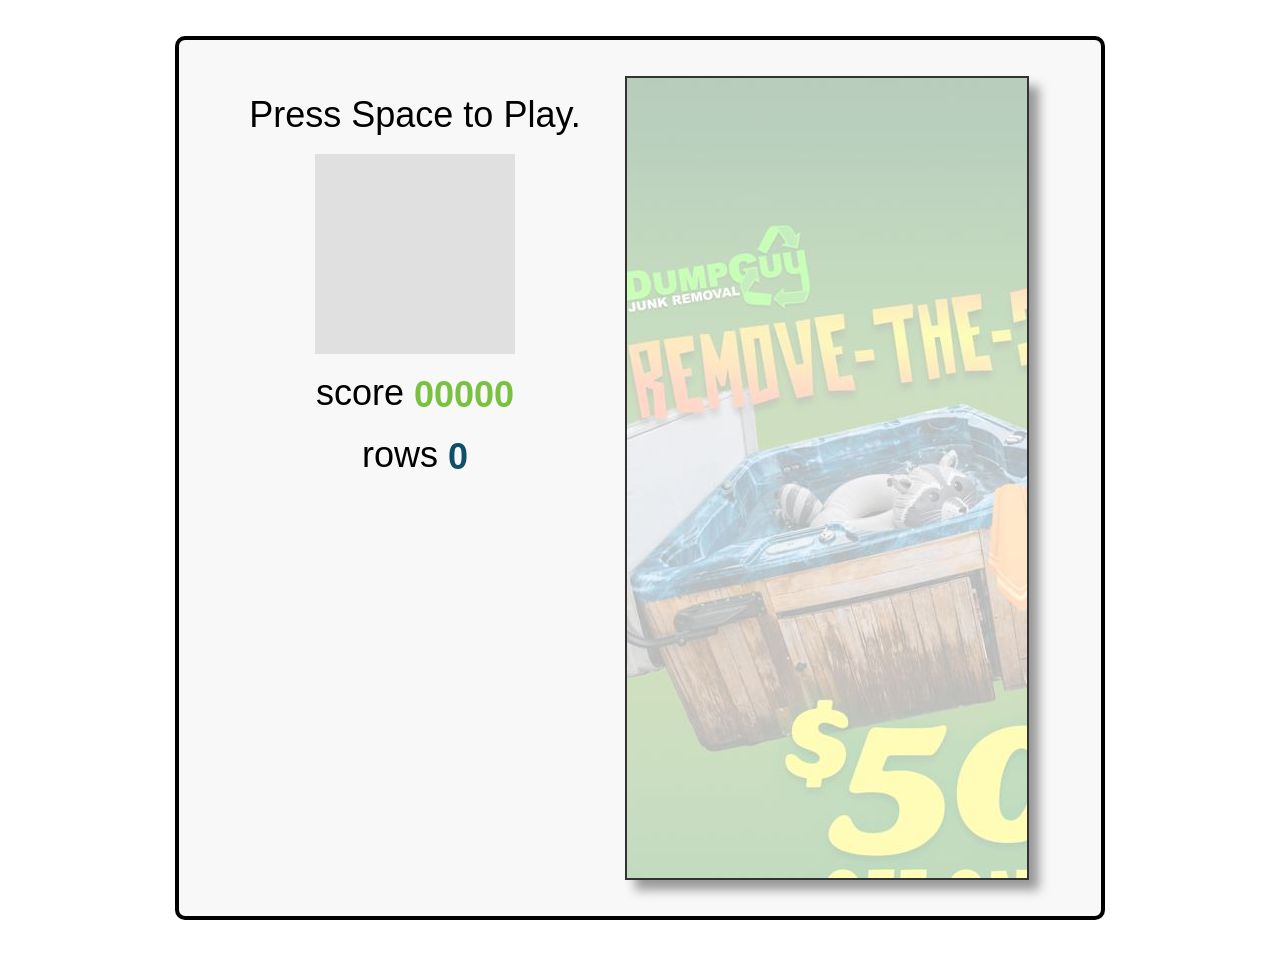
==== index.html @ fcdf2133 "implement o and i pieces" ====
<!DOCTYPE html>
<html>
<head>
  <title>Javascript Tetris</title>
  <style>
    body      { font-family: Helvetica, sans-serif; }
    #tetris   { margin: 1em auto; padding: 1em; border: 4px solid black; border-radius: 10px; background-color: #F8F8F8; }
    #stats    { display: inline-block; vertical-align: top; }
    #canvas   { display: inline-block; vertical-align: top; background: url(texture.jpg); box-shadow: 10px 10px 10px #999; border: 2px solid #333; }
    #menu     { display: inline-block; vertical-align: top; position: relative; }
    #menu p   { margin: 0.5em 0; text-align: center; }
    #menu p a { text-decoration: none; color: black; }
    #upcoming { display: block; margin: 0 auto; background-color: #E0E0E0; }
    #score    { color: #7ac142; font-weight: bold; vertical-align: middle; }
    #rows     { color: #0e4f69; font-weight: bold; vertical-align: middle; }
    #stats    { position: absolute; bottom: 0em; right: 1em; }
    @media screen and (min-width:   0px) and (min-height:   0px)  { #tetris { font-size: 0.75em; width: 250px; } #menu { width: 100px; height: 200px; } #upcoming { width:  50px; height:  50px; } #canvas { width: 100px; height: 200px; } } /* 10px chunks */
    @media screen and (min-width: 400px) and (min-height: 400px)  { #tetris { font-size: 1.00em; width: 350px; } #menu { width: 150px; height: 300px; } #upcoming { width:  75px; height:  75px; } #canvas { width: 150px; height: 300px; } } /* 15px chunks */
    @media screen and (min-width: 500px) and (min-height: 500px)  { #tetris { font-size: 1.25em; width: 450px; } #menu { width: 200px; height: 400px; } #upcoming { width: 100px; height: 100px; } #canvas { width: 200px; height: 400px; } } /* 20px chunks */
    @media screen and (min-width: 600px) and (min-height: 600px)  { #tetris { font-size: 1.50em; width: 550px; } #menu { width: 250px; height: 500px; } #upcoming { width: 125px; height: 125px; } #canvas { width: 250px; height: 500px; } } /* 25px chunks */
    @media screen and (min-width: 700px) and (min-height: 700px)  { #tetris { font-size: 1.75em; width: 650px; } #menu { width: 300px; height: 600px; } #upcoming { width: 150px; height: 150px; } #canvas { width: 300px; height: 600px; } } /* 30px chunks */
    @media screen and (min-width: 800px) and (min-height: 800px)  { #tetris { font-size: 2.00em; width: 750px; } #menu { width: 350px; height: 700px; } #upcoming { width: 175px; height: 175px; } #canvas { width: 350px; height: 700px; } } /* 35px chunks */
    @media screen and (min-width: 900px) and (min-height: 900px)  { #tetris { font-size: 2.25em; width: 850px; } #menu { width: 400px; height: 800px; } #upcoming { width: 200px; height: 200px; } #canvas { width: 400px; height: 800px; } } /* 40px chunks */
  </style>
</head>

<body>

  <div id="tetris">
    <div id="menu">
      <p id="start"><a href="javascript:play();">Press Space to Play.</a></p>
      <p><canvas id="upcoming"></canvas></p>
      <p>score <span id="score">00000</span></p>
      <p>rows <span id="rows">0</span></p>
    </div>
    <canvas id="canvas">
      Sorry, this example cannot be run because your browser does not support the &lt;canvas&gt; element
    </canvas>
  </div>

  <script src="stats.js"></script>
  <script>

    //-------------------------------------------------------------------------
    // base helper methods
    //-------------------------------------------------------------------------

    function get(id)        { return document.getElementById(id);  }
    function hide(id)       { get(id).style.visibility = 'hidden'; }
    function show(id)       { get(id).style.visibility = null;     }
    function html(id, html) { get(id).innerHTML = html;            }

    function timestamp()           { return new Date().getTime();                             }
    function random(min, max)      { return (min + (Math.random() * (max - min)));            }
    function randomChoice(choices) { return choices[Math.round(random(0, choices.length-1))]; }

    if (!window.requestAnimationFrame) { // http://paulirish.com/2011/requestanimationframe-for-smart-animating/
      window.requestAnimationFrame = window.webkitRequestAnimationFrame ||
                                     window.mozRequestAnimationFrame    ||
                                     window.oRequestAnimationFrame      ||
                                     window.msRequestAnimationFrame     ||
                                     function(callback, element) {
                                       window.setTimeout(callback, 1000 / 60);
                                     }
    }

    //-------------------------------------------------------------------------
    // game constants
    //-------------------------------------------------------------------------

    var KEY     = { ESC: 27, SPACE: 32, LEFT: 37, UP: 38, RIGHT: 39, DOWN: 40 },
        DIR     = { UP: 0, RIGHT: 1, DOWN: 2, LEFT: 3, MIN: 0, MAX: 3 },
        stats   = new Stats(),
        canvas  = get('canvas'),
        ctx     = canvas.getContext('2d'),
        ucanvas = get('upcoming'),
        uctx    = ucanvas.getContext('2d'),
        speed   = { start: 0.6, decrement: 0.005, min: 0.1 }, // how long before piece drops by 1 row (seconds)
        nx      = 10, // width of tetris court (in blocks)
        ny      = 20, // height of tetris court (in blocks)
        nu      = 5;  // width/height of upcoming preview (in blocks)

    //-------------------------------------------------------------------------
    // game variables (initialized during reset)
    //-------------------------------------------------------------------------

    var dx, dy,        // pixel size of a single tetris block
        blocks,        // 2 dimensional array (nx*ny) representing tetris court - either empty block or occupied by a 'piece'
        actions,       // queue of user actions (inputs)
        playing,       // true|false - game is in progress
        dt,            // time since starting this game
        current,       // the current piece
        next,          // the next piece
        score,         // the current score
        vscore,        // the currently displayed score (it catches up to score in small chunks - like a spinning slot machine)
        rows,          // number of completed rows in the current game
        step;          // how long before current piece drops by 1 row

    //-------------------------------------------------------------------------
    // tetris pieces
    //
    // blocks: each element represents a rotation of the piece (0, 90, 180, 270)
    //         each element is a 16 bit integer where the 16 bits represent
    //         a 4x4 set of blocks, e.g. j.blocks[0] = 0x44C0
    //
    //             0100 = 0x4 << 3 = 0x4000
    //             0100 = 0x4 << 2 = 0x0400
    //             1100 = 0xC << 1 = 0x00C0
    //             0000 = 0x0 << 0 = 0x0000
    //                               ------
    //                               0x44C0
    //
    //-------------------------------------------------------------------------

    var iImages = [];
    for (var ii = 1; ii <= 4; ii++) {
      (function(n) {
        var img = new Image();
        img.src = 'images/i/i_' + n + '.png';
        img.onload = function() { invalidate(); invalidateNext(); };
        iImages.push(img);
      })(ii);
    }

    var oImages = [];
    for (var oi = 1; oi <= 4; oi++) {
      (function(n) {
        var img = new Image();
        img.src = 'images/o/o_' + n + '.png';
        img.onload = function() { invalidate(); invalidateNext(); };
        oImages.push(img);
      })(oi);
    }

    var i = { size: 4, blocks: [0x0F00, 0x2222, 0x00F0, 0x4444], color: '#007e19', images: iImages, spawnDir: 1,
      imageRot: [
        [[0,0,0,0], [0,1,2,3], [0,0,0,0], [0,0,0,0]], // horizontal 1 2 3 4
        [[0,0,0,0], [0,0,1,0], [0,0,2,0], [0,0,3,0]], // vertical 1 2 3 4
        [[0,0,0,0], [0,0,0,0], [3,2,1,0], [0,0,0,0]], // horizontal 4 3 2 1
        [[0,3,0,0], [0,2,0,0], [0,1,0,0], [0,0,0,0]]  // vertical 4 3 2 1
      ]
    };
    var j = { size: 3, blocks: [0x44C0, 0x8E00, 0x6440, 0x0E20], color: '#7ac142'   };
    var l = { size: 3, blocks: [0x4460, 0x0E80, 0xC440, 0x2E00], color: 'orange' };
    var o = { size: 2, blocks: [0xCC00, 0xCC00, 0xCC00, 0xCC00], color: 'yellow', images: oImages,
      imageRot: [
        [[0, 1], [2, 3]], // 1 2 / 3 4
        [[2, 0], [3, 1]], // 3 1 / 4 2
        [[3, 2], [1, 0]], // 4 3 / 2 1
        [[1, 3], [0, 2]]  // 2 4 / 1 3
      ]
    };
    var s = { size: 3, blocks: [0x06C0, 0x8C40, 0x6C00, 0x4620], color: 'green'  };
    var t = { size: 3, blocks: [0x0E40, 0x4C40, 0x4E00, 0x4640], color: 'purple' };
    var z = { size: 3, blocks: [0x0C60, 0x4C80, 0xC600, 0x2640], color: 'red'    };

    //------------------------------------------------
    // do the bit manipulation and iterate through each
    // occupied block (x,y) for a given piece
    //------------------------------------------------
    function eachblock(type, x, y, dir, fn) {
      var bit, result, row = 0, col = 0, blocks = type.blocks[dir];
      for(bit = 0x8000 ; bit > 0 ; bit = bit >> 1) {
        if (blocks & bit) {
          fn(x + col, y + row, col, row);
        }
        if (++col === 4) {
          col = 0;
          ++row;
        }
      }
    }

    //-----------------------------------------------------
    // check if a piece can fit into a position in the grid
    //-----------------------------------------------------
    function occupied(type, x, y, dir) {
      var result = false
      eachblock(type, x, y, dir, function(x, y) {
        if ((x < 0) || (x >= nx) || (y < 0) || (y >= ny) || getBlock(x,y))
          result = true;
      });
      return result;
    }

    function unoccupied(type, x, y, dir) {
      return !occupied(type, x, y, dir);
    }

    //-----------------------------------------
    // start with 4 instances of each piece and
    // pick randomly until the 'bag is empty'
    //-----------------------------------------
    var pieces = [];
    function randomPiece() {
      if (pieces.length == 0)
        pieces = [i,i,i,i,j,j,j,j,l,l,l,l,o,o,o,o,s,s,s,s,t,t,t,t,z,z,z,z];
      var type = pieces.splice(random(0, pieces.length-1), 1)[0];
      return { type: type, dir: type.spawnDir !== undefined ? type.spawnDir : DIR.UP, x: Math.round(random(0, nx - type.size)), y: 0 };
    }


    //-------------------------------------------------------------------------
    // GAME LOOP
    //-------------------------------------------------------------------------

    function run() {

      showStats(); // initialize FPS counter
      addEvents(); // attach keydown and resize events

      var last = now = timestamp();
      function frame() {
        now = timestamp();
        update(Math.min(1, (now - last) / 1000.0)); // using requestAnimationFrame have to be able to handle large delta's caused when it 'hibernates' in a background or non-visible tab
        draw();
        stats.update();
        last = now;
        requestAnimationFrame(frame, canvas);
      }

      resize(); // setup all our sizing information
      reset();  // reset the per-game variables
      frame();  // start the first frame

    }

    function showStats() {
      stats.domElement.id = 'stats';
      get('menu').appendChild(stats.domElement);
    }

    function addEvents() {
      document.addEventListener('keydown', keydown, false);
      window.addEventListener('resize', resize, false);
    }

    function resize(event) {
      canvas.width   = canvas.clientWidth;  // set canvas logical size equal to its physical size
      canvas.height  = canvas.clientHeight; // (ditto)
      ucanvas.width  = ucanvas.clientWidth;
      ucanvas.height = ucanvas.clientHeight;
      dx = canvas.width  / nx; // pixel size of a single tetris block
      dy = canvas.height / ny; // (ditto)
      invalidate();
      invalidateNext();
    }

    function keydown(ev) {
      var handled = false;
      if (playing) {
        switch(ev.keyCode) {
          case KEY.LEFT:   actions.push(DIR.LEFT);  handled = true; break;
          case KEY.RIGHT:  actions.push(DIR.RIGHT); handled = true; break;
          case KEY.UP:     actions.push(DIR.UP);    handled = true; break;
          case KEY.DOWN:   actions.push(DIR.DOWN);  handled = true; break;
          case KEY.ESC:    lose();                  handled = true; break;
        }
      }
      else if (ev.keyCode == KEY.SPACE) {
        play();
        handled = true;
      }
      if (handled)
        ev.preventDefault(); // prevent arrow keys from scrolling the page (supported in IE9+ and all other browsers)
    }

    //-------------------------------------------------------------------------
    // GAME LOGIC
    //-------------------------------------------------------------------------

    function play() { hide('start'); reset();          playing = true;  }
    function lose() { show('start'); setVisualScore(); playing = false; }

    function setVisualScore(n)      { vscore = n || score; invalidateScore(); }
    function setScore(n)            { score = n; setVisualScore(n);  }
    function addScore(n)            { score = score + n;   }
    function clearScore()           { setScore(0); }
    function clearRows()            { setRows(0); }
    function setRows(n)             { rows = n; step = Math.max(speed.min, speed.start - (speed.decrement*rows)); invalidateRows(); }
    function addRows(n)             { setRows(rows + n); }
    function getBlock(x,y)          { return (blocks && blocks[x] ? blocks[x][y] : null); }
    function setBlock(x,y,type)     { blocks[x] = blocks[x] || []; blocks[x][y] = type; invalidate(); }
    function clearBlocks()          { blocks = []; invalidate(); }
    function clearActions()         { actions = []; }
    function setCurrentPiece(piece) { current = piece || randomPiece(); invalidate();     }
    function setNextPiece(piece)    { next    = piece || randomPiece(); invalidateNext(); }

    function reset() {
      dt = 0;
      clearActions();
      clearBlocks();
      clearRows();
      clearScore();
      setCurrentPiece(next);
      setNextPiece();
    }

    function update(idt) {
      if (playing) {
        if (vscore < score)
          setVisualScore(vscore + 1);
        handle(actions.shift());
        dt = dt + idt;
        if (dt > step) {
          dt = dt - step;
          drop();
        }
      }
    }

    function handle(action) {
      switch(action) {
        case DIR.LEFT:  move(DIR.LEFT);  break;
        case DIR.RIGHT: move(DIR.RIGHT); break;
        case DIR.UP:    rotate();        break;
        case DIR.DOWN:  drop();          break;
      }
    }

    function move(dir) {
      var x = current.x, y = current.y;
      switch(dir) {
        case DIR.RIGHT: x = x + 1; break;
        case DIR.LEFT:  x = x - 1; break;
        case DIR.DOWN:  y = y + 1; break;
      }
      if (unoccupied(current.type, x, y, current.dir)) {
        current.x = x;
        current.y = y;
        invalidate();
        return true;
      }
      else {
        return false;
      }
    }

    function rotate() {
      var newdir = (current.dir == DIR.MAX ? DIR.MIN : current.dir + 1);
      if (unoccupied(current.type, current.x, current.y, newdir)) {
        current.dir = newdir;
        invalidate();
      }
    }

    function drop() {
      if (!move(DIR.DOWN)) {
        addScore(10);
        dropPiece();
        removeLines();
        setCurrentPiece(next);
        setNextPiece(randomPiece());
        clearActions();
        if (occupied(current.type, current.x, current.y, current.dir)) {
          lose();
        }
      }
    }

    function cellImageIndex(type, col, row, dir) {
      if (type.imageRot)
        return type.imageRot[dir][row][col];
      return row * 2 + col;
    }

    function dropPiece() {
      eachblock(current.type, current.x, current.y, current.dir, function(x, y, col, row) {
        if (current.type.images)
          setBlock(x, y, {
            type: current.type,
            imageIndex: cellImageIndex(current.type, col, row, current.dir),
            imageRotation: current.type.imageRot ? current.dir : undefined
          });
        else
          setBlock(x, y, current.type);
      });
    }

    function removeLines() {
      var x, y, complete, n = 0;
      for(y = ny ; y > 0 ; --y) {
        complete = true;
        for(x = 0 ; x < nx ; ++x) {
          if (!getBlock(x, y))
            complete = false;
        }
        if (complete) {
          removeLine(y);
          y = y + 1; // recheck same line
          n++;
        }
      }
      if (n > 0) {
        addRows(n);
        addScore(100*Math.pow(2,n-1)); // 1: 100, 2: 200, 3: 400, 4: 800
      }
    }

    function removeLine(n) {
      var x, y;
      for(y = n ; y >= 0 ; --y) {
        for(x = 0 ; x < nx ; ++x)
          setBlock(x, y, (y == 0) ? null : getBlock(x, y-1));
      }
    }

    //-------------------------------------------------------------------------
    // RENDERING
    //-------------------------------------------------------------------------

    var invalid = {};

    function invalidate()         { invalid.court  = true; }
    function invalidateNext()     { invalid.next   = true; }
    function invalidateScore()    { invalid.score  = true; }
    function invalidateRows()     { invalid.rows   = true; }

    function draw() {
      ctx.save();
      ctx.lineWidth = 1;
      ctx.translate(0.5, 0.5); // for crisp 1px black lines
      drawCourt();
      drawNext();
      drawScore();
      drawRows();
      ctx.restore();
    }

    function drawCourt() {
      if (invalid.court) {
        ctx.clearRect(0, 0, canvas.width, canvas.height);
        if (playing)
          drawPiece(ctx, current.type, current.x, current.y, current.dir);
        var x, y, block;
        for(y = 0 ; y < ny ; y++) {
          for (x = 0 ; x < nx ; x++) {
            if (block = getBlock(x,y)) {
              var type = block.type || block;
              drawBlock(ctx, x, y, type.color);
              if (block.imageIndex !== undefined && type.images) {
                var cellImg = type.images[block.imageIndex];
                if (cellImg && cellImg.complete)
                  drawBlockImage(ctx, cellImg, x, y, block.imageRotation);
              }
              else if (type.image && type.image.complete && isPieceImageOrigin(block, x, y))
                drawPieceImage(ctx, type, x, y);
            }
          }
        }
        ctx.strokeRect(0, 0, nx*dx - 1, ny*dy - 1); // court boundary
        invalid.court = false;
      }
    }

    function drawNext() {
      if (invalid.next) {
        var padding = (nu - next.type.size) / 2; // half-arsed attempt at centering next piece display
        uctx.save();
        uctx.translate(0.5, 0.5);
        uctx.clearRect(0, 0, nu*dx, nu*dy);
        drawPiece(uctx, next.type, padding, padding, next.dir);
        uctx.strokeStyle = 'black';
        uctx.strokeRect(0, 0, nu*dx - 1, nu*dy - 1);
        uctx.restore();
        invalid.next = false;
      }
    }

    function drawScore() {
      if (invalid.score) {
        html('score', ("00000" + Math.floor(vscore)).slice(-5));
        invalid.score = false;
      }
    }

    function drawRows() {
      if (invalid.rows) {
        html('rows', rows);
        invalid.rows = false;
      }
    }

    function drawPiece(ctx, type, x, y, dir) {
      eachblock(type, x, y, dir, function(bx, by, col, row) {
        drawBlock(ctx, bx, by, type.color);
        if (type.images) {
          var cellImg = type.images[cellImageIndex(type, col, row, dir)];
          if (cellImg && cellImg.complete)
            drawBlockImage(ctx, cellImg, bx, by, type.imageRot ? dir : undefined);
        }
      });
      if (type.image && type.image.complete)
        drawPieceImage(ctx, type, x, y);
    }

    function isPieceImageOrigin(block, x, y) {
      if (getBlock(x - 1, y) === block) return false;
      if (getBlock(x, y - 1) === block) return false;
      return true;
    }

    function drawPieceImage(ctx, type, x, y) {
      ctx.drawImage(type.image, x * dx, y * dy, type.size * dx, type.size * dy);
    }

    function drawBlockImage(ctx, image, x, y, rotation) {
      var px = x * dx, py = y * dy;
      if (rotation) {
        ctx.save();
        ctx.translate(px + dx / 2, py + dy / 2);
        ctx.rotate(rotation * Math.PI / 2);
        ctx.drawImage(image, -dx / 2, -dy / 2, dx, dy);
        ctx.restore();
      }
      else {
        ctx.drawImage(image, px, py, dx, dy);
      }
    }

    function drawBlock(ctx, x, y, color) {
      ctx.fillStyle = color;
      ctx.fillRect(x*dx, y*dy, dx, dy);
      ctx.strokeRect(x*dx, y*dy, dx, dy)
    }

    //-------------------------------------------------------------------------
    // FINALLY, lets run the game
    //-------------------------------------------------------------------------

    run();

  </script>

</body>
</html>
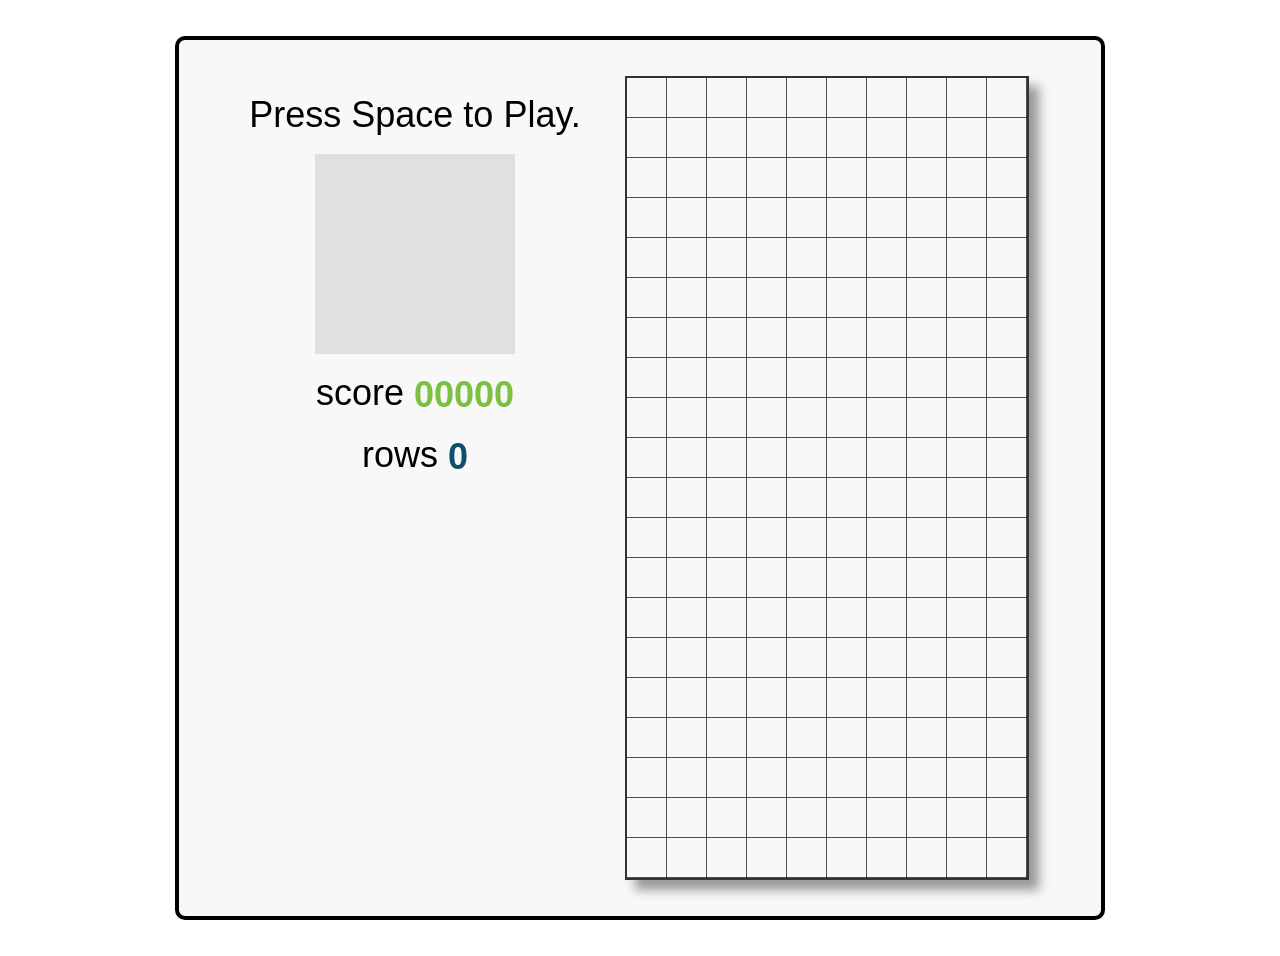
==== commit 2e66ed01: "full image support" ====
--- a/index.html
+++ b/index.html
@@ -6,7 +6,8 @@
     body      { font-family: Helvetica, sans-serif; }
     #tetris   { margin: 1em auto; padding: 1em; border: 4px solid black; border-radius: 10px; background-color: #F8F8F8; }
     #stats    { display: inline-block; vertical-align: top; }
-    #canvas   { display: inline-block; vertical-align: top; background: url(texture.jpg); box-shadow: 10px 10px 10px #999; border: 2px solid #333; }
+    #canvas   { display: inline-block; vertical-align: top; background: url(texture.png); background-position: top left;
+      background-size: contain; box-shadow: 10px 10px 10px #999; border: 2px solid #333; }
     #menu     { display: inline-block; vertical-align: top; position: relative; }
     #menu p   { margin: 0.5em 0; text-align: center; }
     #menu p a { text-decoration: none; color: black; }
@@ -122,6 +123,27 @@
       })(ii);
     }
 
+
+    var jImages = [];
+    for (var ii = 1; ii <= 4; ii++) {
+      (function(n) {
+        var img = new Image();
+        img.src = 'images/j/j_' + n + '.png';
+        img.onload = function() { invalidate(); invalidateNext(); };
+        jImages.push(img);
+      })(ii);
+    }
+
+    var lImages = [];
+    for (var ii = 1; ii <= 4; ii++) {
+      (function(n) {
+        var img = new Image();
+        img.src = 'images/l/l_' + n + '.png';
+        img.onload = function() { invalidate(); invalidateNext(); };
+        lImages.push(img);
+      })(ii);
+    }
+
     var oImages = [];
     for (var oi = 1; oi <= 4; oi++) {
       (function(n) {
@@ -132,6 +154,36 @@
       })(oi);
     }
 
+    var sImages = [];
+    for (var si = 1; si <= 4; si++) {
+      (function(n) {
+        var img = new Image();
+        img.src = 'images/s/s_' + n + '.png';
+        img.onload = function() { invalidate(); invalidateNext(); };
+        sImages.push(img);
+      })(si);
+    }
+
+    var tImages = [];
+    for (var ti = 1; ti <= 4; ti++) {
+      (function(n) {
+        var img = new Image();
+        img.src = 'images/t/t_' + n + '.png';
+        img.onload = function() { invalidate(); invalidateNext(); };
+        tImages.push(img);
+      })(ti);
+    }
+
+    var zImages = [];
+    for (var zi = 1; zi <= 4; zi++) {
+      (function(n) {
+        var img = new Image();
+        img.src = 'images/z/z_' + n + '.png';
+        img.onload = function() { invalidate(); invalidateNext(); };
+        zImages.push(img);
+      })(zi);
+    }
+
     var i = { size: 4, blocks: [0x0F00, 0x2222, 0x00F0, 0x4444], color: '#007e19', images: iImages, spawnDir: 1,
       imageRot: [
         [[0,0,0,0], [0,1,2,3], [0,0,0,0], [0,0,0,0]], // horizontal 1 2 3 4
@@ -140,9 +192,23 @@
         [[0,3,0,0], [0,2,0,0], [0,1,0,0], [0,0,0,0]]  // vertical 4 3 2 1
       ]
     };
-    var j = { size: 3, blocks: [0x44C0, 0x8E00, 0x6440, 0x0E20], color: '#7ac142'   };
-    var l = { size: 3, blocks: [0x4460, 0x0E80, 0xC440, 0x2E00], color: 'orange' };
-    var o = { size: 2, blocks: [0xCC00, 0xCC00, 0xCC00, 0xCC00], color: 'yellow', images: oImages,
+    var j = { size: 3, blocks: [0x44C0, 0x8E00, 0x6440, 0x0E20], color: '#7ac142', images: jImages, spawnDir: 0,
+      imageRot: [
+        [[0,0,0], [0,1,0], [2,3,0]],
+        [[2,0,0], [3,1,0], [0,0,0]], 
+        [[0,3,2], [0,1,0], [0,0,0]],
+        [[0,0,0], [0,1,3], [0,0,2]] 
+      ]
+    };
+    var l = { size: 3, blocks: [0x4460, 0x0E80, 0xC440, 0x2E00], color: 'orange' , images: lImages, spawnDir: 0,
+      imageRot: [
+        [[0,0,0], [0,1,0], [0,2,3]],
+        [[0,0,0], [2,1,0], [3,0,0]], 
+        [[3,2,0], [0,1,0], [0,0,0]],
+        [[0,0,3], [0,1,2], [0,0,0]] 
+      ]
+    };
+    var o = { size: 2, blocks: [0xCC00, 0xCC00, 0xCC00, 0xCC00], color: 'yellow', images: oImages, spawnDir: 0,
       imageRot: [
         [[0, 1], [2, 3]], // 1 2 / 3 4
         [[2, 0], [3, 1]], // 3 1 / 4 2
@@ -150,9 +216,30 @@
         [[1, 3], [0, 2]]  // 2 4 / 1 3
       ]
     };
-    var s = { size: 3, blocks: [0x06C0, 0x8C40, 0x6C00, 0x4620], color: 'green'  };
-    var t = { size: 3, blocks: [0x0E40, 0x4C40, 0x4E00, 0x4640], color: 'purple' };
-    var z = { size: 3, blocks: [0x0C60, 0x4C80, 0xC600, 0x2640], color: 'red'    };
+    var s = { size: 3, blocks: [0x06C0, 0x8C40, 0x6C00, 0x4620], color: 'green', images: sImages, spawnDir: 0,
+      imageRot: [
+        [[0,0,0], [0,0,1], [2,3,0]],
+        [[2,0,0], [3,0,0], [0,1,0]], 
+        [[0,3,2], [1,0,0], [0,0,0]],
+        [[0,1,0], [0,0,3], [0,0,2]] 
+      ]
+    };
+    var t = { size: 3, blocks: [0x0E40, 0x4C40, 0x4E00, 0x4640], color: 'purple', images: tImages, spawnDir: 0,
+      imageRot: [
+        [[0,0,0], [0,1,2], [0,3,0]],
+        [[0,0,0], [3,1,0], [0,2,0]], 
+        [[0,3,0], [2,1,0], [0,0,0]],
+        [[0,2,0], [0,1,3], [0,0,0]] 
+      ]
+    };
+    var z = { size: 3, blocks: [0x0C60, 0x4C80, 0xC600, 0x2640], color: 'red', images: zImages, spawnDir: 0,
+      imageRot: [
+        [[0,0,0], [0,1,0], [0,2,3]],
+        [[0,0,0], [2,1,0], [3,0,0]], 
+        [[3,2,0], [0,1,0], [0,0,0]],
+        [[0,0,3], [0,1,2], [0,0,0]] 
+      ]
+    };
 
     //------------------------------------------------
     // do the bit manipulation and iterate through each
@@ -364,13 +451,21 @@
       return row * 2 + col;
     }
 
+    function cellRotation(type, dir) {
+      if (!type.imageRot)
+        return undefined;
+      if (type.spawnDir !== undefined)
+        return (dir - type.spawnDir + 4) % 4;
+      return dir;
+    }
+
     function dropPiece() {
       eachblock(current.type, current.x, current.y, current.dir, function(x, y, col, row) {
         if (current.type.images)
           setBlock(x, y, {
             type: current.type,
             imageIndex: cellImageIndex(current.type, col, row, current.dir),
-            imageRotation: current.type.imageRot ? current.dir : undefined
+            imageRotation: cellRotation(current.type, current.dir)
           });
         else
           setBlock(x, y, current.type);
@@ -487,7 +582,7 @@
         if (type.images) {
           var cellImg = type.images[cellImageIndex(type, col, row, dir)];
           if (cellImg && cellImg.complete)
-            drawBlockImage(ctx, cellImg, bx, by, type.imageRot ? dir : undefined);
+            drawBlockImage(ctx, cellImg, bx, by, cellRotation(type, dir));
         }
       });
       if (type.image && type.image.complete)
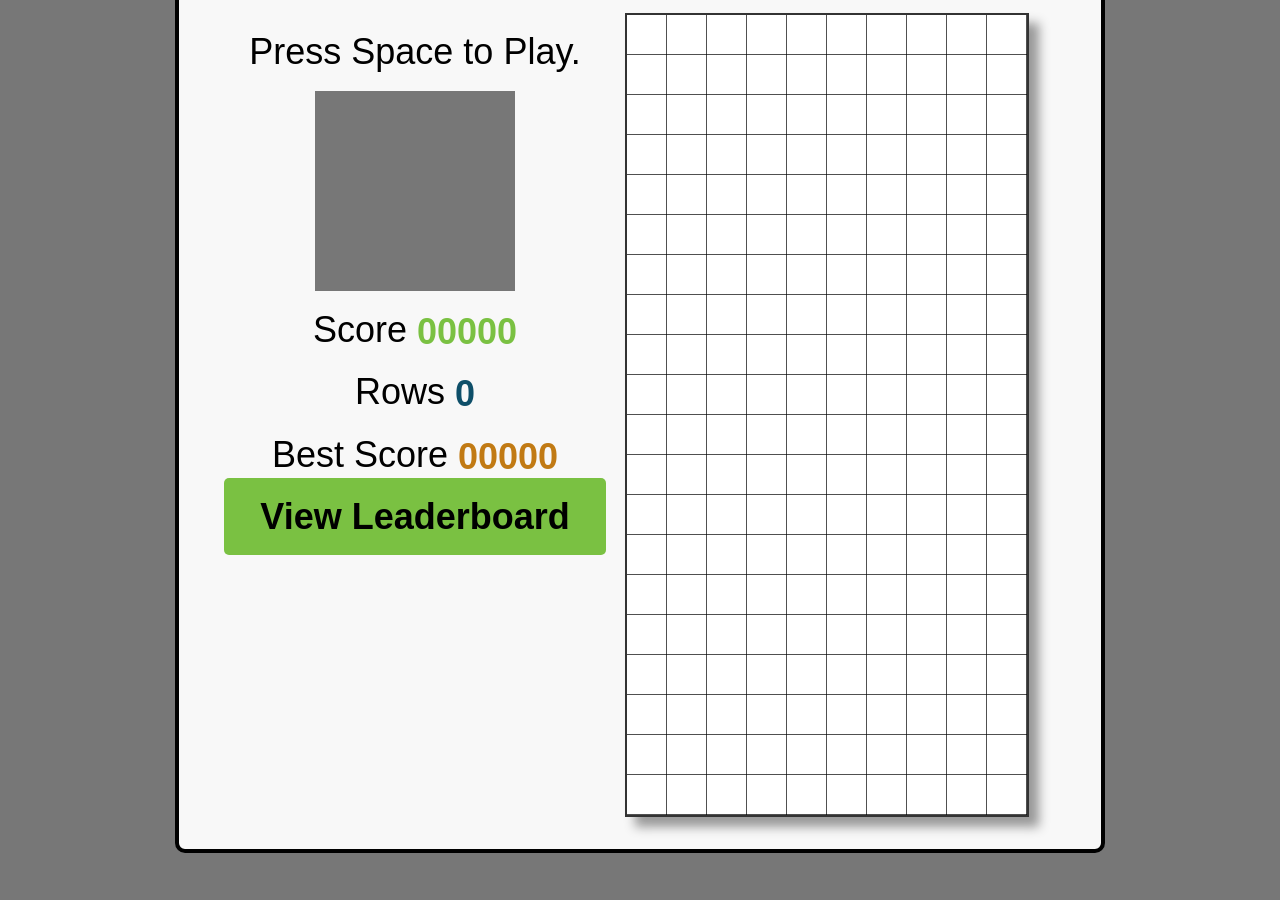
==== commit c1b2d454: "Added pause, highscore and rearanged styling" ====
--- a/index.html
+++ b/index.html
@@ -2,27 +2,7 @@
 <html>
 <head>
   <title>Javascript Tetris</title>
-  <style>
-    body      { font-family: Helvetica, sans-serif; }
-    #tetris   { margin: 1em auto; padding: 1em; border: 4px solid black; border-radius: 10px; background-color: #F8F8F8; }
-    #stats    { display: inline-block; vertical-align: top; }
-    #canvas   { display: inline-block; vertical-align: top; background: url(texture.png); background-position: top left;
-      background-size: contain; box-shadow: 10px 10px 10px #999; border: 2px solid #333; }
-    #menu     { display: inline-block; vertical-align: top; position: relative; }
-    #menu p   { margin: 0.5em 0; text-align: center; }
-    #menu p a { text-decoration: none; color: black; }
-    #upcoming { display: block; margin: 0 auto; background-color: #E0E0E0; }
-    #score    { color: #7ac142; font-weight: bold; vertical-align: middle; }
-    #rows     { color: #0e4f69; font-weight: bold; vertical-align: middle; }
-    #stats    { position: absolute; bottom: 0em; right: 1em; }
-    @media screen and (min-width:   0px) and (min-height:   0px)  { #tetris { font-size: 0.75em; width: 250px; } #menu { width: 100px; height: 200px; } #upcoming { width:  50px; height:  50px; } #canvas { width: 100px; height: 200px; } } /* 10px chunks */
-    @media screen and (min-width: 400px) and (min-height: 400px)  { #tetris { font-size: 1.00em; width: 350px; } #menu { width: 150px; height: 300px; } #upcoming { width:  75px; height:  75px; } #canvas { width: 150px; height: 300px; } } /* 15px chunks */
-    @media screen and (min-width: 500px) and (min-height: 500px)  { #tetris { font-size: 1.25em; width: 450px; } #menu { width: 200px; height: 400px; } #upcoming { width: 100px; height: 100px; } #canvas { width: 200px; height: 400px; } } /* 20px chunks */
-    @media screen and (min-width: 600px) and (min-height: 600px)  { #tetris { font-size: 1.50em; width: 550px; } #menu { width: 250px; height: 500px; } #upcoming { width: 125px; height: 125px; } #canvas { width: 250px; height: 500px; } } /* 25px chunks */
-    @media screen and (min-width: 700px) and (min-height: 700px)  { #tetris { font-size: 1.75em; width: 650px; } #menu { width: 300px; height: 600px; } #upcoming { width: 150px; height: 150px; } #canvas { width: 300px; height: 600px; } } /* 30px chunks */
-    @media screen and (min-width: 800px) and (min-height: 800px)  { #tetris { font-size: 2.00em; width: 750px; } #menu { width: 350px; height: 700px; } #upcoming { width: 175px; height: 175px; } #canvas { width: 350px; height: 700px; } } /* 35px chunks */
-    @media screen and (min-width: 900px) and (min-height: 900px)  { #tetris { font-size: 2.25em; width: 850px; } #menu { width: 400px; height: 800px; } #upcoming { width: 200px; height: 200px; } #canvas { width: 400px; height: 800px; } } /* 40px chunks */
-  </style>
+  <link rel="stylesheet" href="style.css">
 </head>
 
 <body>
@@ -31,12 +11,19 @@
     <div id="menu">
       <p id="start"><a href="javascript:play();">Press Space to Play.</a></p>
       <p><canvas id="upcoming"></canvas></p>
-      <p>score <span id="score">00000</span></p>
-      <p>rows <span id="rows">0</span></p>
+      <p>Score <span id="score">00000</span></p>
+      <p>Rows <span id="rows">0</span></p>
+      <p>Best Score <span id="high-score">00000</span></p>
+
+
+      <p><a href="javascript:toggleScoreView();" id="score-view-toggle" class="button">View Leaderboard</a></p>
     </div>
     <canvas id="canvas">
       Sorry, this example cannot be run because your browser does not support the &lt;canvas&gt; element
     </canvas>
+
+    <div id="leaderboard" class="leaderboard" style="display: none;"></div>
+
   </div>
 
   <script src="stats.js"></script>
@@ -89,6 +76,7 @@
         blocks,        // 2 dimensional array (nx*ny) representing tetris court - either empty block or occupied by a 'piece'
         actions,       // queue of user actions (inputs)
         playing,       // true|false - game is in progress
+        paused,        // true|false - game is paused
         dt,            // time since starting this game
         current,       // the current piece
         next,          // the next piece
@@ -336,12 +324,18 @@
     function keydown(ev) {
       var handled = false;
       if (playing) {
-        switch(ev.keyCode) {
-          case KEY.LEFT:   actions.push(DIR.LEFT);  handled = true; break;
-          case KEY.RIGHT:  actions.push(DIR.RIGHT); handled = true; break;
-          case KEY.UP:     actions.push(DIR.UP);    handled = true; break;
-          case KEY.DOWN:   actions.push(DIR.DOWN);  handled = true; break;
-          case KEY.ESC:    lose();                  handled = true; break;
+        if (ev.keyCode == KEY.SPACE) {
+          togglePause();
+          handled = true;
+        }
+        else if (!paused) {
+          switch(ev.keyCode) {
+            case KEY.LEFT:   actions.push(DIR.LEFT);  handled = true; break;
+            case KEY.RIGHT:  actions.push(DIR.RIGHT); handled = true; break;
+            case KEY.UP:     actions.push(DIR.UP);    handled = true; break;
+            case KEY.DOWN:   actions.push(DIR.DOWN);  handled = true; break;
+            case KEY.ESC:    lose();                  handled = true; break;
+          }
         }
       }
       else if (ev.keyCode == KEY.SPACE) {
@@ -356,8 +350,94 @@
     // GAME LOGIC
     //-------------------------------------------------------------------------
 
-    function play() { hide('start'); reset();          playing = true;  }
-    function lose() { show('start'); setVisualScore(); playing = false; }
+    function play() { hide('start'); reset(); paused = false; playing = true;  }
+    function togglePause() {
+      if (!playing)
+        return;
+      paused = !paused;
+      if (paused) {
+        clearActions();
+        html('start', '<a href="javascript:togglePause();">Press Space to Resume.</a>');
+        show('start');
+        hide('canvas');
+        hide('upcoming');
+      }
+      else {
+        html('start', '<a href="javascript:play();">Press Space to Play.</a>');
+        hide('start');
+        show('canvas');
+        show('upcoming');
+      }
+    }
+    function lose() {
+      show('start');
+      html('start', '<a href="javascript:play();">Press Space to Play.</a>');
+      setVisualScore();
+      paused = false;
+      playing = false;
+      var saved = saveGameResult(score, rows);
+      renderScoreViews(saved);
+    }
+
+    //-------------------------------------------------------------------------
+    // score persistence (localStorage)
+    //-------------------------------------------------------------------------
+
+    var SCORE_STORAGE_KEY = 'tetris_scores_v1',
+        LEADERBOARD_SIZE  = 10,
+        showingLeaderboard = false;
+
+    function loadScores() {
+      try {
+        var raw = localStorage.getItem(SCORE_STORAGE_KEY);
+        return raw ? JSON.parse(raw) : { highScore: 0, highRows: 0, leaderboard: [] };
+      }
+      catch (e) {
+        return { highScore: 0, highRows: 0, leaderboard: [] };
+      }
+    }
+
+    function saveGameResult(finalScore, finalRows) {
+      var data = loadScores();
+      if (finalScore > data.highScore) {
+        data.highScore = finalScore;
+        data.highRows = finalRows;
+      }
+      data.leaderboard.push({ score: finalScore, rows: finalRows, at: Date.now() });
+      data.leaderboard.sort(function(a, b) { return b.score - a.score; });
+      data.leaderboard = data.leaderboard.slice(0, LEADERBOARD_SIZE);
+      localStorage.setItem(SCORE_STORAGE_KEY, JSON.stringify(data));
+      return data;
+    }
+
+    function formatScore(n) {
+      return ("00000" + Math.floor(n)).slice(-5);
+    }
+
+    function formatLeaderboardDate(at) {
+      var d = new Date(at);
+      return (d.getMonth() + 1) + '/' + d.getDate();
+    }
+
+    function renderScoreViews(data) {
+      html('high-score', formatScore(data.highScore));
+      var list = '', i, entry;
+      if (data.leaderboard.length === 0)
+        list = '<li>no games yet</li>';
+      else {
+        for (i = 0; i < data.leaderboard.length; i++) {
+          entry = data.leaderboard[i];
+          list += '<li>' + formatScore(entry.score) + ' (' + entry.rows + ' rows, ' + formatLeaderboardDate(entry.at) + ')</li>';
+        }
+      }
+      html('leaderboard', '<h4>Leaderboard</h4><ol>' + list + '</ol>');
+    }
+
+    function toggleScoreView() {
+      showingLeaderboard = !showingLeaderboard;
+      get('leaderboard').style.display = showingLeaderboard ? 'block' : 'none';
+      html('score-view-toggle', showingLeaderboard ? 'Hide Leaderboard' : 'View Leaderboard');
+    }
 
     function setVisualScore(n)      { vscore = n || score; invalidateScore(); }
     function setScore(n)            { score = n; setVisualScore(n);  }
@@ -384,7 +464,7 @@
     }
 
     function update(idt) {
-      if (playing) {
+      if (playing && !paused) {
         if (vscore < score)
           setVisualScore(vscore + 1);
         handle(actions.shift());
@@ -623,6 +703,7 @@
     // FINALLY, lets run the game
     //-------------------------------------------------------------------------
 
+    renderScoreViews(loadScores());
     run();
 
   </script>
--- a/style.css
+++ b/style.css
@@ -0,0 +1,290 @@
+body {
+  font-family: Helvetica, sans-serif;
+  display: flex;
+  justify-content: center;
+  align-items: center;
+  height: 90vh;
+  background-color: #777777;
+}
+
+.button {
+    background-color: #7ac142;
+    color: #000;
+    padding: 0.5em 1em;
+    border-radius: 5px;
+    text-decoration: none;
+    font-weight: bold;
+    font-size: 1em;
+    cursor: pointer;
+}
+
+ol {
+    margin: 10px;
+}
+
+#tetris {
+  margin: 1em auto;
+  padding: 1em;
+  border: 4px solid black;
+  border-radius: 10px;
+  background-color: #F8F8F8;
+  position: relative;
+}
+
+#stats {
+  display: inline-block;
+  vertical-align: top;
+  position: absolute;
+  bottom: 0em;
+  right: 1em;
+}
+
+#canvas {
+  display: inline-block;
+  vertical-align: top;
+  background-color: white;
+  background-image: url(images/texture.png);
+  background-position: top left;
+  background-size: contain;
+  box-shadow: 10px 10px 10px #999;
+  border: 2px solid #333;
+
+  position: absolute;
+  top: 1em;
+  right: 2em;
+  z-index: 1;
+  width: 300px;
+  height: 600px;
+}
+
+#menu {
+  display: inline-block;
+  vertical-align: top;
+  position: relative;
+}
+
+#menu p {
+  margin: 0.5em 0;
+  text-align: center;
+}
+
+#menu p a {
+  text-decoration: none;
+  color: black;
+}
+
+#upcoming {
+  display: block;
+  margin: 0 auto;
+  background-color: #777777;
+}
+
+#score {
+  color: #7ac142;
+  font-weight: bold;
+  vertical-align: middle;
+}
+
+#rows {
+  color: #0e4f69;
+  font-weight: bold;
+  vertical-align: middle;
+}
+
+#high-score {
+  color: #c17a14;
+  font-weight: bold;
+  vertical-align: middle;
+}
+
+#leaderboard {
+  font-size: 0.7em;
+  text-align: left;
+  /* margin: 0.5em auto; */
+  border: 2px solid #333;
+  background-color: white;
+  /* max-width: 12em; */
+  /* border: 1px solid red; */
+  position: absolute;
+  top: 2em;
+  right: 2em;
+  z-index: 2;
+  width: 250px;
+  height: 550px;
+}
+
+#leaderboard h4 {
+  margin: 0.25em 0;
+  text-align: center;
+  font-size: 1em;
+}
+
+#leaderboard ol {
+  margin: 0;
+  padding-left: 1.5em;
+}
+
+#leaderboard li {
+  margin: 0.15em 0;
+}
+
+/* 10px chunks */
+@media screen and (min-width: 0px) and (min-height: 0px) {
+  #tetris {
+    font-size: 0.75em;
+    width: 250px;
+  }
+
+  #menu {
+    width: 100px;
+    height: 200px;
+  }
+
+  #upcoming {
+    width: 50px;
+    height: 50px;
+  }
+
+  #canvas {
+    width: 100px;
+    height: 200px;
+  }
+}
+
+/* 15px chunks */
+@media screen and (min-width: 400px) and (min-height: 400px) {
+  #tetris {
+    font-size: 1.00em;
+    width: 350px;
+  }
+
+  #menu {
+    width: 150px;
+    height: 300px;
+  }
+
+  #upcoming {
+    width: 75px;
+    height: 75px;
+  }
+
+  #canvas {
+    width: 150px;
+    height: 300px;
+  }
+}
+
+/* 20px chunks */
+@media screen and (min-width: 500px) and (min-height: 500px) {
+  #tetris {
+    font-size: 1.25em;
+    width: 450px;
+  }
+
+  #menu {
+    width: 200px;
+    height: 400px;
+  }
+
+  #upcoming {
+    width: 100px;
+    height: 100px;
+  }
+
+  #canvas {
+    width: 200px;
+    height: 400px;
+  }
+}
+
+/* 25px chunks */
+@media screen and (min-width: 600px) and (min-height: 600px) {
+  #tetris {
+    font-size: 1.50em;
+    width: 550px;
+  }
+
+  #menu {
+    width: 250px;
+    height: 500px;
+  }
+
+  #upcoming {
+    width: 125px;
+    height: 125px;
+  }
+
+  #canvas {
+    width: 250px;
+    height: 500px;
+  }
+}
+
+/* 30px chunks */
+@media screen and (min-width: 700px) and (min-height: 700px) {
+  #tetris {
+    font-size: 1.75em;
+    width: 650px;
+  }
+
+  #menu {
+    width: 300px;
+    height: 600px;
+  }
+
+  #upcoming {
+    width: 150px;
+    height: 150px;
+  }
+
+  #canvas {
+    width: 300px;
+    height: 600px;
+  }
+}
+
+/* 35px chunks */
+@media screen and (min-width: 800px) and (min-height: 800px) {
+  #tetris {
+    font-size: 2.00em;
+    width: 750px;
+  }
+
+  #menu {
+    width: 350px;
+    height: 700px;
+  }
+
+  #upcoming {
+    width: 175px;
+    height: 175px;
+  }
+
+  #canvas {
+    width: 350px;
+    height: 700px;
+  }
+}
+
+/* 40px chunks */
+@media screen and (min-width: 900px) and (min-height: 900px) {
+  #tetris {
+    font-size: 2.25em;
+    width: 850px;
+  }
+
+  #menu {
+    width: 400px;
+    height: 800px;
+  }
+
+  #upcoming {
+    width: 200px;
+    height: 200px;
+  }
+
+  #canvas {
+    width: 400px;
+    height: 800px;
+  }
+}
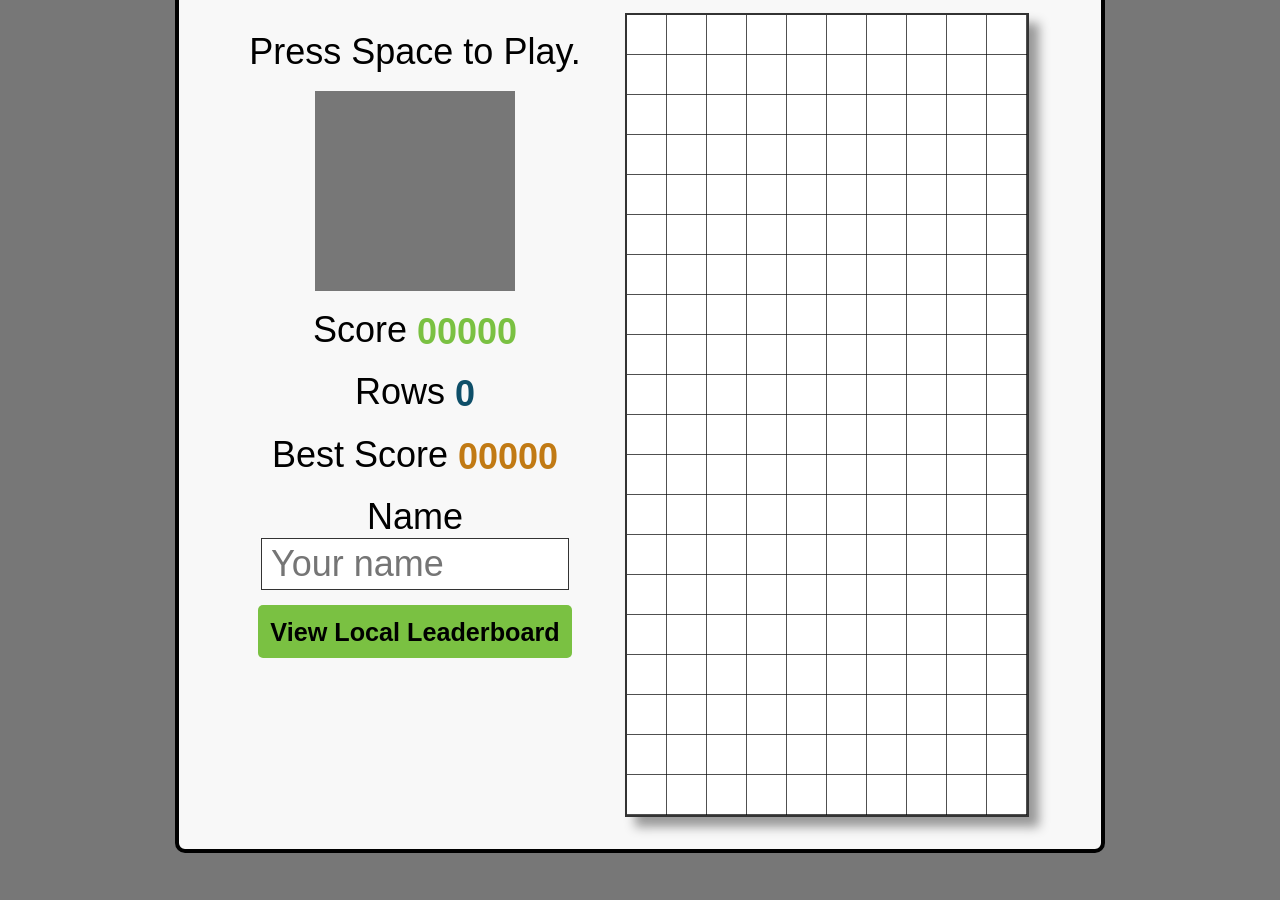
==== commit 9c995790: "Scorebaord functionality" ====
--- a/index.html
+++ b/index.html
@@ -14,9 +14,9 @@
       <p>Score <span id="score">00000</span></p>
       <p>Rows <span id="rows">0</span></p>
       <p>Best Score <span id="high-score">00000</span></p>
-
-
-      <p><a href="javascript:toggleScoreView();" id="score-view-toggle" class="button">View Leaderboard</a></p>
+      <p>Name <input type="text" id="player-name" maxlength="20" placeholder="Your name" size="12"></p>
+
+      <p><a href="javascript:toggleScoreView();" id="score-view-toggle" class="button">View Local Leaderboard</a></p>
     </div>
     <canvas id="canvas">
       Sorry, this example cannot be run because your browser does not support the &lt;canvas&gt; element
@@ -384,8 +384,27 @@
     //-------------------------------------------------------------------------
 
     var SCORE_STORAGE_KEY = 'tetris_scores_v1',
-        LEADERBOARD_SIZE  = 10,
+        PLAYER_NAME_KEY   = 'tetris_player_name',
+        LEADERBOARD_SIZE  = 100,
         showingLeaderboard = false;
+
+    function getPlayerName() {
+      var el = get('player-name');
+      var name = el ? el.value.trim() : '';
+      if (!name)
+        name = 'Anonymous';
+      try { localStorage.setItem(PLAYER_NAME_KEY, name); } catch (e) {}
+      return name;
+    }
+
+    function loadPlayerName() {
+      try {
+        var name = localStorage.getItem(PLAYER_NAME_KEY);
+        if (name && get('player-name'))
+          get('player-name').value = name;
+      }
+      catch (e) {}
+    }
 
     function loadScores() {
       try {
@@ -403,7 +422,7 @@
         data.highScore = finalScore;
         data.highRows = finalRows;
       }
-      data.leaderboard.push({ score: finalScore, rows: finalRows, at: Date.now() });
+      data.leaderboard.push({ name: getPlayerName(), score: finalScore, rows: finalRows, at: Date.now() });
       data.leaderboard.sort(function(a, b) { return b.score - a.score; });
       data.leaderboard = data.leaderboard.slice(0, LEADERBOARD_SIZE);
       localStorage.setItem(SCORE_STORAGE_KEY, JSON.stringify(data));
@@ -427,16 +446,16 @@
       else {
         for (i = 0; i < data.leaderboard.length; i++) {
           entry = data.leaderboard[i];
-          list += '<li>' + formatScore(entry.score) + ' (' + entry.rows + ' rows, ' + formatLeaderboardDate(entry.at) + ')</li>';
-        }
-      }
-      html('leaderboard', '<h4>Leaderboard</h4><ol>' + list + '</ol>');
+          list += '<li><strong>' + (entry.name || 'Anonymous') + '</strong> ' + formatScore(entry.score) + ' (' + entry.rows + ' rows, ' + formatLeaderboardDate(entry.at) + ')</li>';
+        }
+      }
+      html('leaderboard', '<h4>Local Leaderboard</h4><ol>' + list + '</ol>');
     }
 
     function toggleScoreView() {
       showingLeaderboard = !showingLeaderboard;
       get('leaderboard').style.display = showingLeaderboard ? 'block' : 'none';
-      html('score-view-toggle', showingLeaderboard ? 'Hide Leaderboard' : 'View Leaderboard');
+      html('score-view-toggle', showingLeaderboard ? 'Hide Local Leaderboard' : 'View Local Leaderboard');
     }
 
     function setVisualScore(n)      { vscore = n || score; invalidateScore(); }
@@ -703,6 +722,7 @@
     // FINALLY, lets run the game
     //-------------------------------------------------------------------------
 
+    loadPlayerName();
     renderScoreViews(loadScores());
     run();
 
--- a/style.css
+++ b/style.css
@@ -10,11 +10,11 @@
 .button {
     background-color: #7ac142;
     color: #000;
-    padding: 0.5em 1em;
+    padding: 0.5em;
     border-radius: 5px;
     text-decoration: none;
     font-weight: bold;
-    font-size: 1em;
+    font-size: .7em;
     cursor: pointer;
 }
 
@@ -110,7 +110,8 @@
   right: 2em;
   z-index: 2;
   width: 250px;
-  height: 550px;
+  max-height: 550px;
+  overflow-y: auto;
 }
 
 #leaderboard h4 {
@@ -128,6 +129,13 @@
   margin: 0.15em 0;
 }
 
+#player-name {
+  font: inherit;
+  width: 8em;
+  padding: 0.1em 0.25em;
+  border: 1px solid #333;
+}
+
 /* 10px chunks */
 @media screen and (min-width: 0px) and (min-height: 0px) {
   #tetris {
